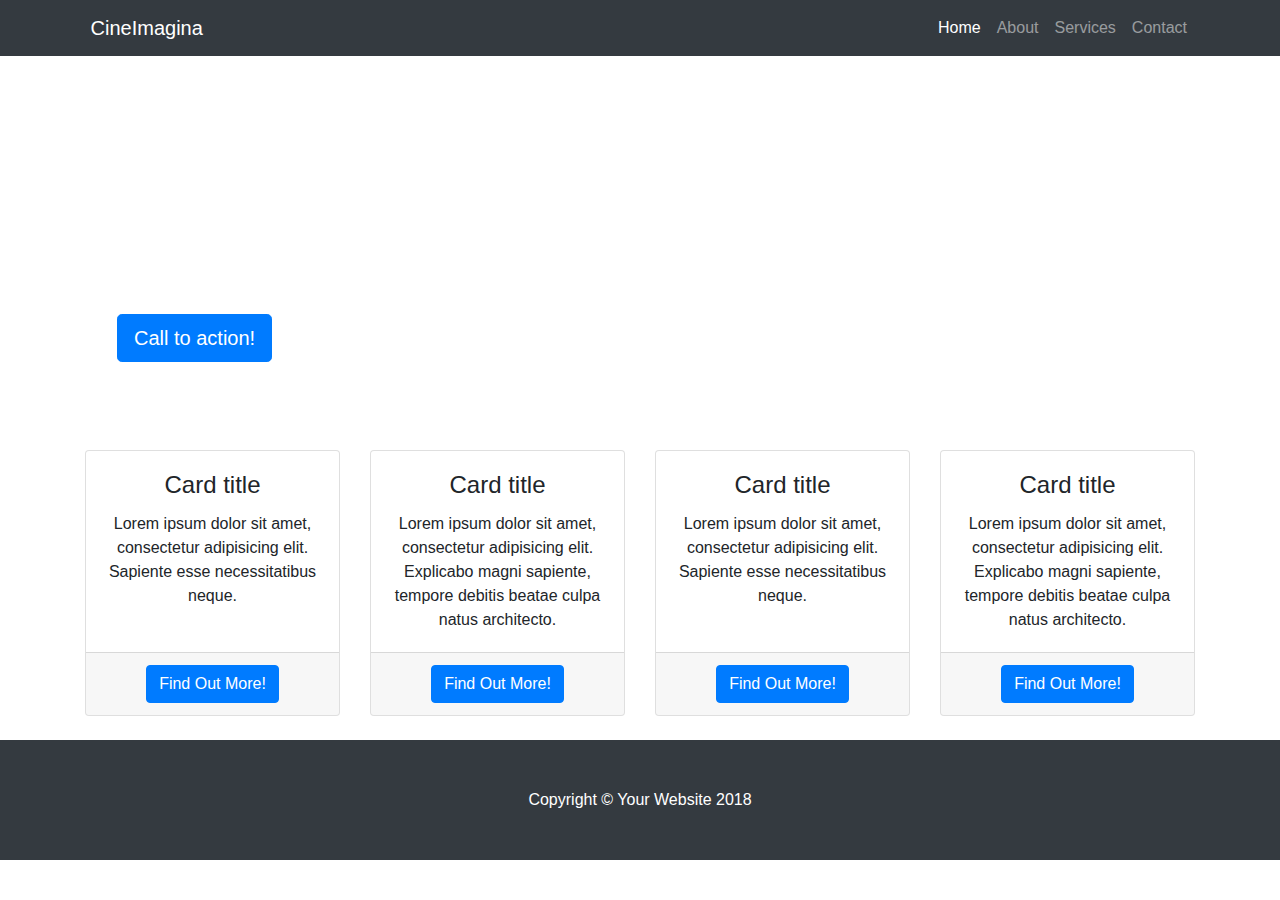
==== index.html @ c2c9e07b "Archivos anadidos" ====
<!DOCTYPE html>
<html lang="en">

<head>

    <meta charset="utf-8">
    <meta name="viewport" content="width=device-width, initial-scale=1, shrink-to-fit=no">
    <meta name="description" content="">
    <meta name="author" content="">

    <title>Heroic Features - Start Bootstrap Template</title>

    <!-- Bootstrap core CSS -->
    <link href="vendor/bootstrap/css/bootstrap.min.css" rel="stylesheet">

    <!-- Custom styles for this template -->
    <link href="css/heroic-features.css" rel="stylesheet">

</head>

<body>

    <!-- Navigation -->
    <nav class="navbar navbar-expand-lg navbar-dark bg-dark fixed-top">
        <div class="container">
            <a class="navbar-brand" href="index.html"> <img src="http://www.jmkxyy.com/cinema-icon-png/cinema-icon-png-7.jpg" alt="" width="60px"> CineImagina</a> <button class="navbar-toggler" type="button" data-toggle="collapse" data-target="#navbarResponsive" aria-controls="navbarResponsive"
                aria-expanded="false" aria-label="Toggle navigation">
          <span class="navbar-toggler-icon"></span>
        </button>
            <div class="collapse navbar-collapse" id="navbarResponsive">
                <ul class="navbar-nav ml-auto">
                    <li class="nav-item active">
                        <a class="nav-link" href="#">Home
                <span class="sr-only">(current)</span>
              </a>
                    </li>
                    <li class="nav-item">
                        <a class="nav-link" href="#">About</a>
                    </li>
                    <li class="nav-item">
                        <a class="nav-link" href="#">Services</a>
                    </li>
                    <li class="nav-item">
                        <a class="nav-link" href="form.html">Contact</a>
                    </li>
                </ul>
            </div>
        </div>
    </nav>

    <!-- Page Content -->
    <div class="container">

        <!-- Jumbotron Header -->
        <header class="jumbotron my-4">
            <h1 class="display-3">A Warm Welcome!</h1>
            <p class="lead">Lorem ipsum dolor sit amet, consectetur adipisicing elit. Ipsa, ipsam, eligendi, in quo sunt possimus non incidunt odit vero aliquid similique quaerat nam nobis illo aspernatur vitae fugiat numquam repellat.</p>
            <a href="#" class="btn btn-primary btn-lg">Call to action!</a>
        </header>

        <!-- Page Features -->
        <div class="row text-center">
            <div class="col-lg-3 col-md-6 mb-4">
                <div class="card">
                    <img class="card-img-top" src="https://2.bp.blogspot.com/_o31CLSHm6KA/TA8B2Cp026I/AAAAAAAAAFM/Je4jEiWYRWo/s400/Inception+banner+1.jpg" alt="">
                    <div class="card-body">
                        <h4 class="card-title">Card title</h4>
                        <p class="card-text">Lorem ipsum dolor sit amet, consectetur adipisicing elit. Sapiente esse necessitatibus neque.</p>
                    </div>
                    <div class="card-footer">
                        <a href="#" class="btn btn-primary">Find Out More!</a>
                    </div>
                </div>
            </div>
            <div class="col-lg-3 col-md-6 mb-4">
                <div class="card">
                    <img class="card-img-top" src="http://criticsight.com/wp-content/uploads/2014/10/Nuevas-Im%C3%A1genes-y-Tv-Spots-de-Interestelar-de-Christopher-Nolan-Interstellar-criticsight-banner.jpg" alt="">
                    <div class="card-body">
                        <h4 class="card-title">Card title</h4>
                        <p class="card-text">Lorem ipsum dolor sit amet, consectetur adipisicing elit. Explicabo magni sapiente, tempore debitis beatae culpa natus architecto.</p>
                    </div>
                    <div class="card-footer">
                        <a href="#" class="btn btn-primary">Find Out More!</a>
                    </div>
                </div>
            </div>
            <div class="col-lg-3 col-md-6 mb-4">
                <div class="card">
                    <img class="card-img-top" src="https://www.ecartelera.com/images/noticias/fotos/11100/11141/1.jpg" alt="">
                    <div class="card-body">
                        <h4 class="card-title">Card title</h4>
                        <p class="card-text">Lorem ipsum dolor sit amet, consectetur adipisicing elit. Sapiente esse necessitatibus neque.</p>
                    </div>
                    <div class="card-footer">
                        <a href="#" class="btn btn-primary">Find Out More!</a>
                    </div>
                </div>
            </div>
            <div class="col-lg-3 col-md-6 mb-4">
                <div class="card">
                    <img class="card-img-top" src="http://revistacinematografica.com/wp-content/uploads/2017/07/Dunkerque-Banner-para-Web-1.jpg" alt="">
                    <div class="card-body">
                        <h4 class="card-title">Card title</h4>
                        <p class="card-text">Lorem ipsum dolor sit amet, consectetur adipisicing elit. Explicabo magni sapiente, tempore debitis beatae culpa natus architecto.</p>
                    </div>
                    <div class="card-footer">
                        <a href="#" class="btn btn-primary">Find Out More!</a>
                    </div>
                </div>
            </div>
        </div>
        <!-- /.row -->

    </div>
    <!-- /.container -->

    <!-- Footer -->
    <footer class="py-5 bg-dark">
        <div class="container">
            <p class="m-0 text-center text-white">Copyright &copy; Your Website 2018</p>
        </div>
        <!-- /.container -->
    </footer>

    <!-- Bootstrap core JavaScript -->
    <script src="vendor/jquery/jquery.min.js"></script>
    <script src="vendor/bootstrap/js/bootstrap.bundle.min.js"></script>

</body>

</html>
---- css/heroic-features.css ----
/*!
 * Start Bootstrap - Heroic Features (https://startbootstrap.com/template-overviews/heroic-features)
 * Copyright 2013-2017 Start Bootstrap
 * Licensed under MIT (https://github.com/BlackrockDigital/startbootstrap-heroic-features/blob/master/LICENSE)
 */

body {
  padding-top: 54px;
}

@media (min-width: 992px) {
  body {
    padding-top: 56px;
  }
}

.card {
  height: 100%;
}

.my-4{
  background: url('https://cdn.pixabay.com/photo/2016/01/22/08/17/banner-1155437_960_720.png');
  color:white;
}
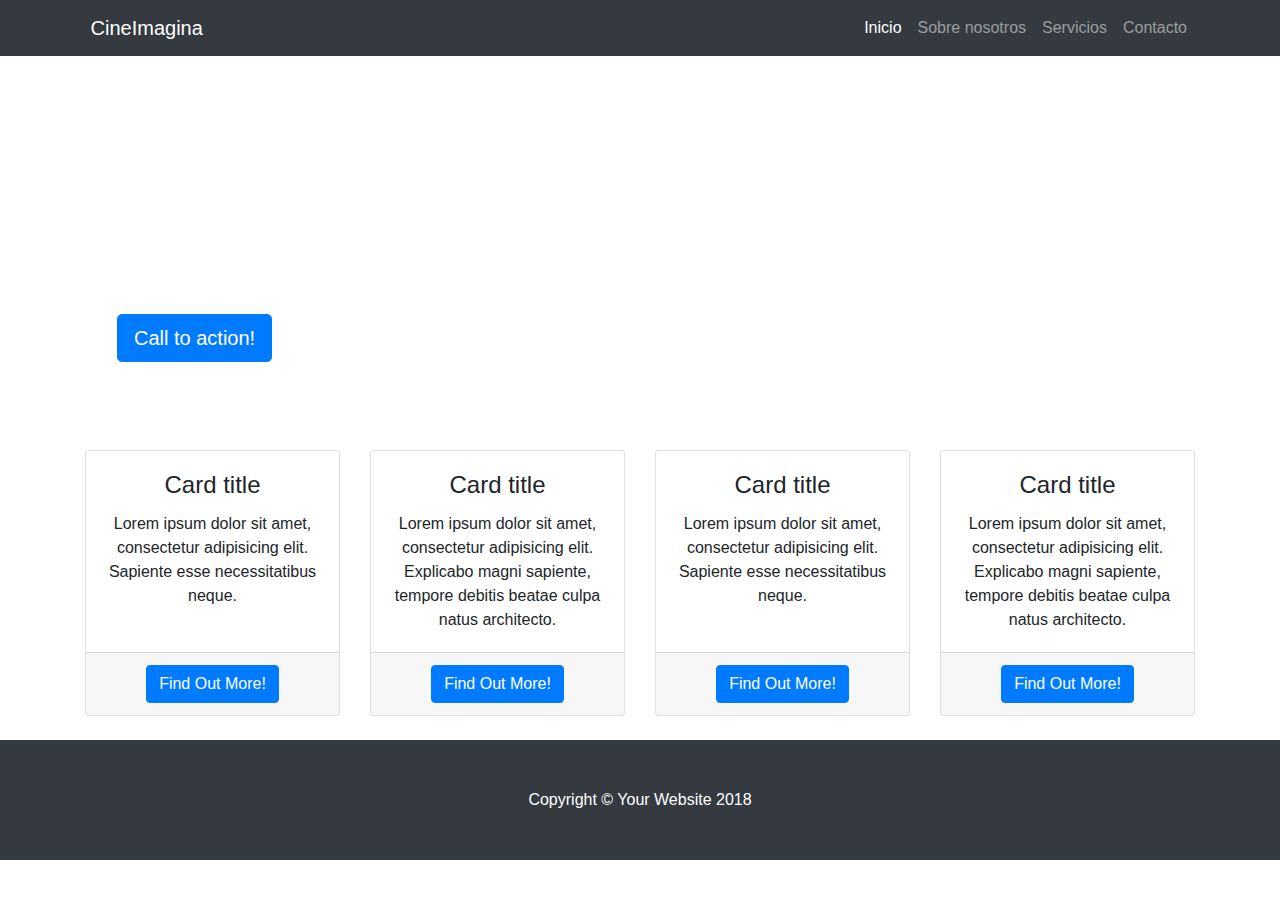
==== commit ed5291aa: "Cambio enlaces menu" ====
--- a/index.html
+++ b/index.html
@@ -30,18 +30,18 @@
             <div class="collapse navbar-collapse" id="navbarResponsive">
                 <ul class="navbar-nav ml-auto">
                     <li class="nav-item active">
-                        <a class="nav-link" href="#">Home
-                <span class="sr-only">(current)</span>
-              </a>
+                        <a class="nav-link" href="#">Inicio
+                            <span class="sr-only">(current)</span>
+                          </a>
                     </li>
                     <li class="nav-item">
-                        <a class="nav-link" href="#">About</a>
+                        <a class="nav-link" href="#">Sobre nosotros</a>
                     </li>
                     <li class="nav-item">
-                        <a class="nav-link" href="#">Services</a>
+                        <a class="nav-link" href="#">Servicios</a>
                     </li>
                     <li class="nav-item">
-                        <a class="nav-link" href="form.html">Contact</a>
+                        <a class="nav-link" href="form.html">Contacto</a>
                     </li>
                 </ul>
             </div>
